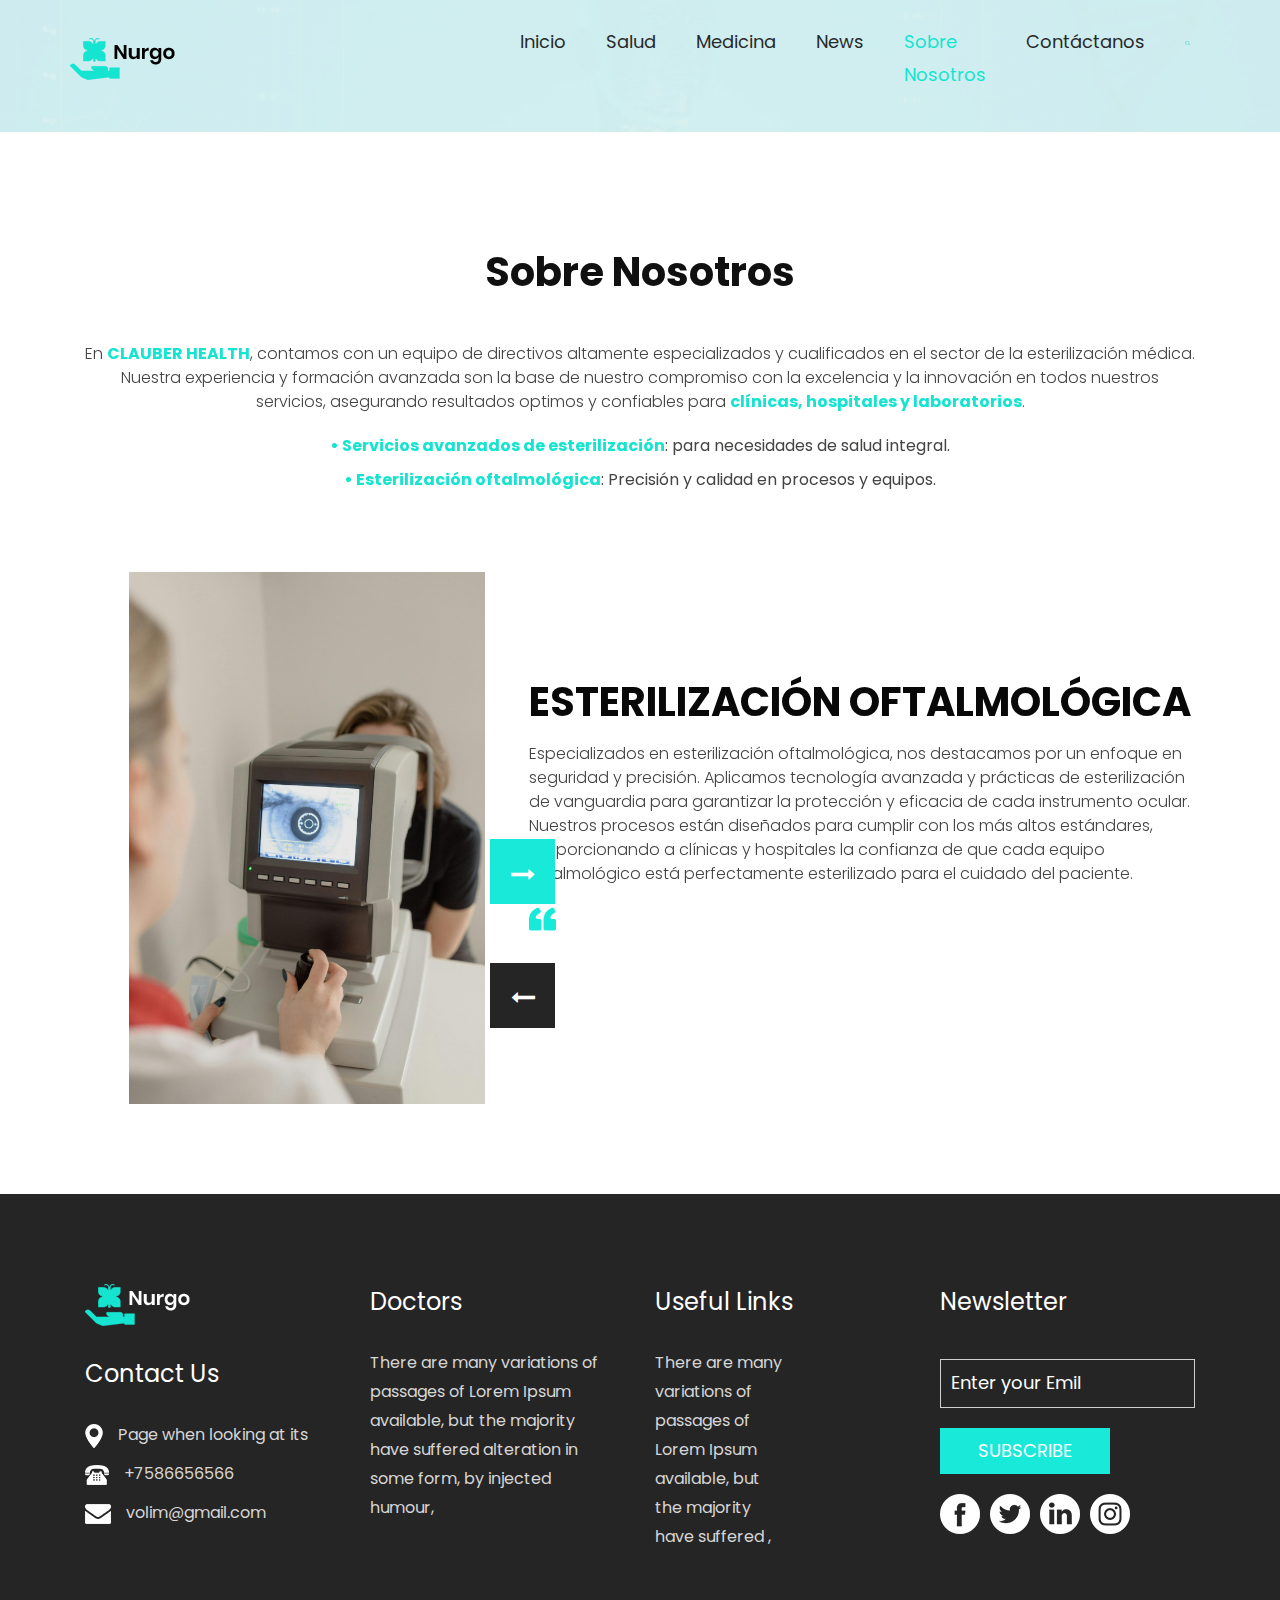
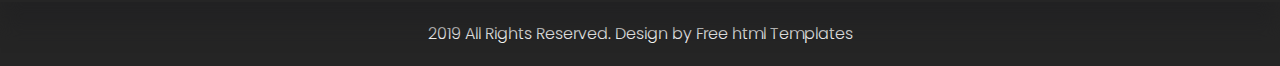
==== client.html @ bce159eb "Primera edicion" ====
<!DOCTYPE html>
<html lang="en">
   <head>
      <!-- basic -->
      <meta charset="utf-8">
      <meta http-equiv="X-UA-Compatible" content="IE=edge">
      <!-- mobile metas -->
      <meta name="viewport" content="width=device-width, initial-scale=1">
      <meta name="viewport" content="initial-scale=1, maximum-scale=1">
      <!-- site metas -->
      <title>Client</title>
      <meta name="keywords" content="">
      <meta name="description" content="">
      <meta name="author" content="">
      <!-- bootstrap css -->
      <link rel="stylesheet" href="css/bootstrap.min.css">
      <!-- style css -->
      <link rel="stylesheet" href="css/style.css">
      <!-- Responsive-->
      <link rel="stylesheet" href="css/responsive.css">
      <!-- fevicon -->
      <link rel="icon" href="images/fevicon.png" type="image/gif" />
      <!-- Scrollbar Custom CSS -->
      <link rel="stylesheet" href="css/jquery.mCustomScrollbar.min.css">
      <!-- Tweaks for older IEs-->
      <link rel="stylesheet" href="https://netdna.bootstrapcdn.com/font-awesome/4.0.3/css/font-awesome.css">
      <!-- owl stylesheets --> 
      <link rel="stylesheet" href="css/owl.carousel.min.css">
      <link rel="stylesheet" href="css/owl.theme.default.min.css">
      <link rel="stylesheet" href="https://cdnjs.cloudflare.com/ajax/libs/fancybox/2.1.5/jquery.fancybox.min.css" media="screen">
   </head>
   <body>
      <!-- header section start -->
      <div class="header_section">
         <nav class="navbar navbar-expand-lg navbar-light bg-light">
            <div class="logo"><a href="index.html"><img src="images/logo.png"></a></div>
            <button class="navbar-toggler" type="button" data-toggle="collapse" data-target="#navbarSupportedContent" aria-controls="navbarSupportedContent" aria-expanded="false" aria-label="Toggle navigation">
            <span class="navbar-toggler-icon"></span>
            </button>
            <div class="collapse navbar-collapse" id="navbarSupportedContent">
               <ul class="navbar-nav mr-auto">
                  <li class="nav-item">
                     <a class="nav-link" href="index.html">Inicio</a>
                  </li>
                  <li class="nav-item">
                     <a class="nav-link" href="health.html">Salud</a>
                  </li>
                  <li class="nav-item">
                     <a class="nav-link" href="medicine.html">Medicina</a>
                  </li>
                  <li class="nav-item">
                     <a class="nav-link" href="news.html">News</a>
                  </li>
                  <li class="nav-item">
                     <a class="nav-link active" href="client.html">Sobre Nosotros</a>
                  </li>
                  <li class="nav-item">
                     <a class="nav-link" href="contact.html">Contáctanos</a>
                  </li>
                  <li class="nav-item">
                     <a class="nav-link" href="#"><img src="images/search-icon.png"></a>
                  </li>
               </ul>
            </div>
         </nav>
      </div>
      <!-- header section end -->
      <!-- client section start -->
      <div class="client_section layout_padding">
         <div id="my_slider" class="carousel slide" data-ride="carousel">
            <div class="carousel-inner">
               <div class="carousel-item active">
                  <div class="container">
                     <h1 class="client_taital">Sobre Nosotros</h1>
                     <p class="client_text">
                        En <strong>CLAUBER HEALTH</strong>, contamos con un equipo de directivos altamente especializados y cualificados en el sector de la esterilización médica. Nuestra experiencia y formación avanzada son la base de nuestro compromiso con la excelencia y la innovación en todos nuestros servicios, asegurando resultados optimos y confiables para <strong class="highlight">clínicas, hospitales y laboratorios</strong>.
                     </p>
                     
                     <ul class="unique-client-list">
                        <li><strong class="highlight">• Servicios avanzados de esterilización</strong>: para necesidades de salud integral.</li>
                        <li><strong class="highlight">• Esterilización oftalmológica</strong>: Precisión y calidad en procesos y equipos.</li>
                    </ul>

                     <div class="client_section_2">
                        <div class="client_left">
                           <div><img src="images/client-img-1.png" class="client_img"></div>
                        </div>
                        <div class="client_right">
                           <h3 class="distracted_text">Esterilización Oftalmológica</h3>
                           <p class="lorem_text">Especializados en esterilización oftalmológica, nos destacamos por un enfoque en seguridad y precisión. Aplicamos tecnología avanzada y prácticas de esterilización de vanguardia para garantizar la protección y eficacia de cada instrumento ocular. Nuestros procesos están diseñados para cumplir con los más altos estándares, proporcionando a clínicas y hospitales la confianza de que cada equipo oftalmológico está perfectamente esterilizado para el cuidado del paciente.</p>
                           <div class="quote_icon"><img src="images/quote-icon.png"></div>
                        </div>
                     </div>
                  </div>
               </div>
               <div class="carousel-item">
                  <div class="container">
                     <h1 class="client_taital">Sobre Nosotros</h1>
                     <p class="client_text">It is a long established fact that a reader will be distracted </p>
                     <div class="client_section_2">
                        <div class="client_left">
                           <div><img src="images/client-img.png" class="client_img"></div> <!---ARREGLARIMAGEN*/-->
                        </div>
                        <div class="client_right">
                           <h3 class="distracted_text">Distracted by</h3>
                           <p class="lorem_text">It is a long established fact that a reader will be distracted by the readable content of a page when looking at its layout. The point of using Lorem Ipsum is that it has a more-or-less normal distribution of letters</p>
                           <div class="quote_icon"><img src="images/quote-icon.png"></div>
                        </div>
                     </div>
                  </div>
               </div>
               <div class="carousel-item">
                  <div class="container">
                     <h1 class="client_taital">What People Say</h1>
                     <p class="client_text">It is a long established fact that a reader will be distracted </p>
                     <div class="client_section_2">
                        <div class="client_left">
                           <div><img src="images/client-img.png" class="client_img"></div> <!---ARREGLARIMAGEN*/-->
                        </div>
                        <div class="client_right">
                           <h3 class="distracted_text">Distracted by</h3>
                           <p class="lorem_text">It is a long established fact that a reader will be distracted by the readable content of a page when looking at its layout. The point of using Lorem Ipsum is that it has a more-or-less normal distribution of letters</p>
                           <div class="quote_icon"><img src="images/quote-icon.png"></div>
                        </div>
                     </div>
                  </div>
               </div>
            </div>
            <a class="carousel-control-prev" href="#my_slider" role="button" data-slide="prev">
            <i class="fa fa-long-arrow-left" style="font-size:24px; padding-top: 4px;"></i>
            </a>
            <a class="carousel-control-next" href="#my_slider" role="button" data-slide="next">
            <i class="fa fa-long-arrow-right" style="font-size:24px; padding-top: 4px;"></i>
            </a>
         </div>
      </div>
      <!-- client section end -->
      <!-- footer section start -->
      <div class="footer_section layout_padding">
         <div class="container">
            <div class="row">
               <div class="col-lg-3 col-sm-6">
                  <div class="footer_logo"><a href="index.html"><img src="images/footer-logo.png"></a></div>
                  <h1 class="adderss_text">Contact Us</h1>
                  <div class="map_icon"><img src="images/map-icon.png"><span class="paddlin_left_0">Page when looking at its</span></div>
                  <div class="map_icon"><img src="images/call-icon.png"><span class="paddlin_left_0">+7586656566</span></div>
                  <div class="map_icon"><img src="images/mail-icon.png"><span class="paddlin_left_0">volim@gmail.com</span></div>
               </div>
               <div class="col-lg-3 col-sm-6">
                  <h1 class="adderss_text">Doctors</h1>
                  <div class="hiphop_text_1">There are many variations of passages of Lorem Ipsum available, but the majority have suffered alteration in some form, by injected humour,</div>
               </div>
               <div class="col-lg-3 col-sm-6">
                  <h1 class="adderss_text">Useful Links</h1>
                  <div class="Useful_text">There are many variations of passages of Lorem Ipsum available, but the majority have suffered ,</div>
               </div>
               <div class="col-lg-3 col-sm-6">
                  <h1 class="adderss_text">Newsletter</h1>
                  <input type="text" class="Enter_text" placeholder="Enter your Emil" name="Enter your Emil">
                  <div class="subscribe_bt"><a href="#">Subscribe</a></div>
                  <div class="social_icon">
                     <ul>
                        <li><a href="#"><img src="images/fb-icon.png"></a></li>
                        <li><a href="#"><img src="images/twitter-icon.png"></a></li>
                        <li><a href="#"><img src="images/linkedin-icon.png"></a></li>
                        <li><a href="#"><img src="images/instagram-icon.png"></a></li>
                     </ul>
                  </div>
               </div>
            </div>
         </div>
      </div>
      <!-- footer section end -->
      <!-- copyright section start -->
      <div class="copyright_section">
         <div class="container">
            <p class="copyright_text">2019 All Rights Reserved. Design by <a href="https://html.design">Free html  Templates</a></p>
         </div>
      </div>
      <!-- copyright section end -->
      <!-- Javascript files-->
      <script src="js/jquery.min.js"></script>
      <script src="js/popper.min.js"></script>
      <script src="js/bootstrap.bundle.min.js"></script>
      <script src="js/jquery-3.0.0.min.js"></script>
      <script src="js/plugin.js"></script>
      <!-- sidebar -->
      <script src="js/jquery.mCustomScrollbar.concat.min.js"></script>
      <script src="js/custom.js"></script>
      <!-- javascript --> 
      <script src="js/owl.carousel.js"></script>
      <script src="https:cdnjs.cloudflare.com/ajax/libs/fancybox/2.1.5/jquery.fancybox.min.js"></script>
   </body>
</html>
---- css/style.css ----
/*--------------------------------------------------------------------- File Name: style.css ---------------------------------------------------------------------*/


/*--------------------------------------------------------------------- import Fonts ---------------------------------------------------------------------*/

@import url('https://fonts.googleapis.com/css?family=Rajdhani:300,400,500,600,700');
@import url('https://fonts.googleapis.com/css?family=Poppins:100,100i,200,200i,300,300i,400,400i,500,500i,600,600i,700,700i,800,800i,900,900i');

/*****---------------------------------------- 1) font-family: 'Rajdhani', sans-serif;
 2) font-family: 'Poppins', sans-serif;
 ----------------------------------------*****/


/*--------------------------------------------------------------------- import Files ---------------------------------------------------------------------*/

@import url(animate.min.css);
@import url(normalize.css);
@import url(icomoon.css);
@import url(css/font-awesome.min.css);
@import url(meanmenu.css);
@import url(owl.carousel.min.css);
@import url(swiper.min.css);
@import url(slick.css);
@import url(jquery.fancybox.min.css);
@import url(jquery-ui.css);
@import url(nice-select.css);

/*--------------------------------------------------------------------- skeleton ---------------------------------------------------------------------*/

* {
    box-sizing: border-box !important;
    transition: ease all 0.5s;
}

html {
    scroll-behavior: smooth;
}

body {
    color: #666666;
    font-size: 14px;
    font-family: Poppins;
    line-height: 1.80857;
    font-weight: normal;
    overflow-x: hidden;
}

a {
    color: #1f1f1f;
    text-decoration: none !important;
    outline: none !important;
    -webkit-transition: all .3s ease-in-out;
    -moz-transition: all .3s ease-in-out;
    -ms-transition: all .3s ease-in-out;
    -o-transition: all .3s ease-in-out;
    transition: all .3s ease-in-out;
}

h1,
h2,
h3,
h4,
h5,
h6 {
    letter-spacing: 0;
    font-weight: normal;
    position: relative;
    padding: 0 0 10px 0;
    font-weight: normal;
    line-height: normal;
    color: #111111;
    margin: 0
}

h1 {
    font-size: 24px
}

h2 {
    font-size: 22px
}

h3 {
    font-size: 18px
}

h4 {
    font-size: 16px
}

h5 {
    font-size: 14px
}

h6 {
    font-size: 13px
}

*,
*::after,
*::before {
    -webkit-box-sizing: border-box;
    -moz-box-sizing: border-box;
    box-sizing: border-box;
}

h1 a,
h2 a,
h3 a,
h4 a,
h5 a,
h6 a {
    color: #212121;
    text-decoration: none!important;
    opacity: 1
}

button:focus {
    outline: none;
}

ul,
li,
ol {
    margin: 0px;
    padding: 0px;
    list-style: none;
}

p {
    margin: 20px;
    font-weight: 300;
    font-size: 15px;
    line-height: 24px;
}

a {
    color: #222222;
    text-decoration: none;
    outline: none !important;
}

a,
.btn {
    text-decoration: none !important;
    outline: none !important;
    -webkit-transition: all .3s ease-in-out;
    -moz-transition: all .3s ease-in-out;
    -ms-transition: all .3s ease-in-out;
    -o-transition: all .3s ease-in-out;
    transition: all .3s ease-in-out;
}

img {
    max-width: 100%;
    height: auto;
}

 :focus {
    outline: 0;
}

.paddind_bottom_0 {
    padding-bottom: 0 !important;
}

.btn-custom {
    margin-top: 20px;
    background-color: transparent !important;
    border: 2px solid #ddd;
    padding: 12px 40px;
    font-size: 16px;
}

.lead {
    font-size: 18px;
    line-height: 30px;
    color: #767676;
    margin: 0;
    padding: 0;
}

.form-control:focus {
    border-color: #ffffff !important;
    box-shadow: 0 0 0 .2rem rgba(255, 255, 255, .25);
}

.navbar-form input {
    border: none !important;
}

.badge {
    font-weight: 500;
}

blockquote {
    margin: 20px 0 20px;
    padding: 30px;
}

button {
    border: 0;
    margin: 0;
    padding: 0;
    cursor: pointer;
}

.full {
    float: left;
    width: 100%;
}

.layout_padding {
    padding-top: 90px;
    padding-bottom: 0px;
}

.header_section {
    width: 100%;
    float: left;
    background-image: url(../images/banner-bg.png);
    height: auto;
    background-size: 100%;
    padding: 10px 0px 25px 0px;
    background-repeat: no-repeat;
}

.logo {
    width: 42%;
    float: left;
}

.bg-light {
    background-color: transparent !important;
}

.navbar-expand-lg .navbar-nav .nav-link {
    padding-right: 20px;
    padding-left: 20px;
    color: #272a2a;
    font-size: 18px;
}
.navbar-light .navbar-nav .nav-link:focus, .navbar-light .navbar-nav .nav-link:hover {
    color: #15e4d0;
}

.navbar {
    padding: .5rem 70px;
}
.navbar-light .navbar-nav .active>.nav-link, .navbar-light .navbar-nav .nav-link.active, .navbar-light .navbar-nav .nav-link.show, .navbar-light .navbar-nav .show>.nav-link {
    color: #15e4d0;
}

.banner_section {
    width: 100%;
    float: left;
    padding-bottom: 105px;
}
.banner_text {
    text-align: justify;
}

.images_1 {
    width: 80%;
    float: right;
    padding-top: 50px;
}

.banner_taital {
    width: 100%;
    float: left;
    font-size: 60px;
    color: #15e4d0;
    font-weight: bold;
    line-height: 60px;
    padding-top: 120px;
}

.banner_text {
    width: 100%;
    float: left;
    font-size: 16px;
    margin: 0px;
    color: #252525;
}

.btn_main {
    width: 100%;
    float: left;
    margin-top: 30px;
    border-radius: 15px; 
}

.btn_main .more_bt a, .btn_main .contact_bt a {
    border-radius: 15px; /* Ajusta este valor para cambiar la redondez */
    /* Otros estilos que desees aplicar a los botones */
}
.btn_main .more_bt a:hover, .btn_main .contact_bt a:hover {
    border-radius: 15px;
}
.more_bt {
    width: 170px;
    float: left;
}

.more_bt a {
    width: 100%;
    float: left;
    font-size: 18px;
    color: #f6f8f8;
    background-color: #4bc5b8;
    text-align: center;
    padding: 10px 0px;
}

.contact_bt {
    width: 170px;
    float: left;
    margin-left: 15px;
}

.contact_bt a {
    width: 100%;
    float: left;
    font-size: 18px;
    color: #f6f8f8;
    background-color: #252525;
    text-align: center;
    padding: 10px 0px;
}

.contact_bt a:hover {
    color: #f6f8f8;
    background-color: #4bc5b8;
}

#main_slider .carousel-control-prev:hover,
#main_slider .carousel-control-next:hover,
#main_slider .carousel-control-prev:focus,
#main_slider .carousel-control-next:focus {
    border: 4px solid #4bc5b8;
    color: #4bc5b8;
}

#main_slider a.carousel-control-next {
    position: absolute;
    left: 200px;
    top: 85%;
}

#main_slider a.carousel-control-prev {
    position: absolute;
    left: 120px;
    top: 85%;
    border: 4px solid #4bc5b8;
    color: #4bc5b8;
}

#main_slider .carousel-control-prev,
#main_slider .carousel-control-next {
    width: 65px;
    height: 65px;
    border: 4px solid #000;
    opacity: 1;
    font-size: 30px;
    color: #000;
    border-radius: 100%;
}

.health_section {
    width: 98%;
    float: left;
    padding-bottom: 60px;
}

.health_taital {
    width: 100%;
    float: left;
    font-size: 40px;
    color: #252525;
    font-weight: bold;
}

.health_text {
    width: 100%;
    float: left;
    font-size: 16px;
    color: #252525;
    margin: 0px;
}

.health_section_2 {
    width: 100%;
    float: left;
}

.image_main {
    width: 100%;
    position: relative;
}

.image_main:after {
    content: '';
    position: absolute;
    background-color: #cfedf0;
    height: 450px;
    width: 300px;
    left: 0px;
    right: initial;
    z-index: -1;
    margin: 0 auto;
    top: -40px;
}

.main {
    width: 100%;
    margin: 40px 0px 0px 40px;
    box-shadow: 0px 0px 14px 2px #f3f3f3;
    position: relative;
}

.main::after {
    content: '';
    position: absolute;
    background-color: rgba(27, 236, 222, 0.5);
    margin: 0 auto;
    left: 0px;
    right: 0px;
    top: 0px;
    width: 100%;
    height: 100%;
    display: none;
}

.main:hover::after {
    background-color: rgba(27, 236, 222, 0.5);
    display: block;
}

.image {
    opacity: 1;
    display: block;
    width: 100%;
    height: auto;
    transition: .5s ease;
    backface-visibility: hidden;
}

.middle {
    transition: .5s ease;
    opacity: 0;
    position: absolute;
    top: 50%;
    left: 57%;
    transform: translate(-50%, -50%);
    -ms-transform: translate(-50%, -50%);
    text-align: center;
}

.image_main:hover .image {
    background-color: rgba(27, 236, 222, 0.5);
}

.image_main:hover .middle {
    opacity: 1;
}

.text {
    background-color: #252525;
    color: white;
    font-size: 16px;
    padding: 32px 32px;
    border-radius: 100px;
}

.image_main_1 {
    width: 100%;
    position: relative;
}

.image_main_1:hover .image {
    background-color: rgba(27, 236, 222, 0.5);
}

.image_main_1:hover .middle {
    opacity: 1;
}

.getquote_bt_1 {
    width: 180px;
    float: left;
    margin-top: 100px;
}

.getquote_bt_1 a {
    width: 100%;
    float: left;
    font-size: 18px;
    color: #ffffff;
    background-color: #1becde;
    padding: 7px 0px;
    text-align: center;
}

.getquote_bt_1 a:hover {
    background-color: #252525;
}

.knowledge_section {
    width: 100%;
    float: left;
    background-image: url(../images/knowledge-bg.png);
    background-size: 100%;
    height: auto;
    background-repeat: no-repeat;
    padding-top: 180px;
    padding-bottom: 240px;
}

.knowledge_main {
    width: 100%;
    float: left;
}

.left_main {
    width: 70%;
    float: left;
}

.right_main {
    width: 30%;
    float: left;
}

.knowledge_taital {
    width: 100%;
    float: left;
    font-size: 40px;
    color: #ffffff;
    font-weight: bold;
}

.knowledge_text {
    width: 100%;
    float: left;
    font-size: 16px;
    color: #ffffff;
    margin: 0px;
}

.play_icon {
    width: 130px;
    float: left;
    position: relative;
    z-index: 5;
}

.play_icon::before {
    content: '';
    position: absolute;
    top: 50%;
    left: 50%;
    width: 100%;
    height: 100%;
    transform: translate(-50%, -50%);
    background-color: #ffffff;
    border-radius: 100%;
    z-index: -1;
    animation: fadeEffect 1.3s infinite ease;
    box-shadow: 0px 0px 10px 0px;
}

@keyframes fadeEffect {
    0% {
        transform: translate(-50%, -50%) scale(1);
        opacity: 1
    }
    100% {
        transform: translate(-50%, -50%) scale(1.2);
        opacity: 0;
    }
}

.news_section {
    width: 100%;
    float: left;
    padding-bottom: 90px;
}

.news_section_2 {
    width: 100%;
    float: left;
}

.box_main {
    width: 100%;
    float: left;
    background-color: #252525;
    height: auto;
    border-radius: 15px;
    padding: 40px;
}

.box_main:hover {
    background-color: #1becde;
}

.box_main.active {
    background-color: #1becde;
}

.icon_1 {
    width: 100%;
    float: left;
    text-align: center;
    padding-bottom: 20px;
    line-height: 95px;
}

.daily_text {
    width: 40%;
    margin: 0 auto;
    text-align: center;
    font-weight: bold;
    font-size: 24px;
    display: block;
    color: #fff;
    line-height: 30px;
}

.daily_text_1 {
    width: 40%;
    margin: 0 auto;
    text-align: center;
    font-weight: bold;
    font-size: 24px;
    display: block;
    color: #fff;
    line-height: 30px;
    padding-bottom: 40px;
}

.getquote_bt {
    width: 180px;
    margin: 0 auto;
    text-align: center;
}

.getquote_bt a {
    width: 100%;
    float: left;
    font-size: 18px;
    color: #ffffff;
    background-color: #1becde;
    padding: 7px 0px;
    text-align: center;
    margin-top: 50px;
}

.getquote_bt a:hover {
    background-color: #252525;
}

.contact_section {
    width: 100%;
    float: left;
    background-image: url(../images/contact-bg.png);
    background-size: 100%;
    background-repeat: no-repeat;
    padding-bottom: 150px;
}

.contact_taital {
    width: 100%;
    float: left;
    font-size: 50px;
    color: #030202;
    font-weight: bold;
}

.icon_main {
    width: 100%;
    display: flex;
    padding-top: 50px;
}

.icon_7 {
    width: 20%;
    float: left;
}

.diabetes_text {
    width: 70%;
    float: left;
    font-size: 30px;
    color: #040101;
    font-weight: 500;
}

.contact_box {
    width: 100%;
    float: left;
    background-color: #f1fafb;
    height: auto;
    padding: 30px;
}

.book_text {
    width: 100%;
    float: left;
    font-size: 30px;
    color: #252525;
    text-align: center;
    font-weight: 500;
}

.Email_text {
    width: 100%;
    float: left;
    font-size: 18px;
    color: #bebebe;
    background-color: #ffffff;
    padding: 5px 15px;
    border: 0px;
    margin-top: 30px;
}

.massage-bt {
    width: 100%;
    float: left;
    color: #bebebe;
    height: 110px;
    font-size: 18px;
    padding: 36px 20px 10px 20px;
    background-color: #ffffff;
    border: 0px;
    margin-top: 30px;
}

.send_bt {
    width: 140px;
    margin: 0 auto;
    text-align: center;
}

.send_bt a {
    width: 100%;
    float: left;
    font-size: 18px;
    color: #ffffff;
    background-color: #1becde;
    padding: 7px 0px;
    text-align: center;
    margin-top: 50px;
    text-transform: uppercase;
}

.send_bt a:hover {
    background-color: #252525;
}

.client_section {
    width: 100%;
    float: left;
    padding-bottom: 90px;
}

.client_taital {
    width: 100%;
    float: left;
    font-size: 40px;
    text-align: center;
    color: #111010;
    font-weight: bold;
    margin-bottom: 30px;
}

.client_text {
    width: 100%;
    float: left;
    font-size: 16px;
    color: #444443;
    text-align: center;
    margin: 0px;
    margin-bottom: 20px;
}
.client_text strong {
    color: #15e4d0; /* Este es el color celeste que se utiliza en otras partes del CSS */
    font-weight: bold; /* Esto asegura que el texto esté en negrita */
}
.client_text .highlight {
    color: #15e4d0; /* Color celeste */
}
.client_list {
    list-style-type: disc;
    padding-left: 20px;
}
/*---------nuevo-----------------------------*/
.unique-client-list {
    list-style-type: none; /* Estilo de bullet */
    padding: 0px; /* Espaciado interno a la izquierda para alinear con el contenido */
    text-align: center; /* Centra el texto */
    color: #444443; /* Color de texto igual al del párrafo client_text */
    font-size: 16px; /* Tamaño de texto igual al del párrafo client_text */
    line-height: 24px; /* Altura de línea igual al del párrafo client_text */
    margin-top: 20px; /* Espacio arriba de la lista */
    margin-bottom: 20px; /* Espacio debajo de la lista */
}

.unique-client-list li {
    margin-bottom: 10px; /* Espacio entre bullets */
}

/* Clase para aplicar el color celeste a los textos en negrita */
.highlight {
    color: #15e4d0; /* Color celeste usado en otros lugares del CSS */
    font-weight: bold; /* Asegura que el texto esté en negrita */
}

.client_list .highlight {
    color: #15e4d0; /* Color celeste */
    font-weight: bold;
}
.client_section_2 {
    width: 100%;
    float: left;
    padding-top: 60px;
}

.client_left {
    width: 40%;
    float: left;
}

.client_right {
    width: 60%;
    float: left;
    padding-top: 100px;
}

.client_img {
    width: 80%;
    margin: 0 auto;
    text-align: center;
    display: block;
}

.distracted_text {
    width: 100%;
    float: left;
    font-size: 40px;
    color: #080808;
    font-weight: bold;
    text-transform: uppercase;
}

.lorem_text {
    width: 100%;
    float: left;
    font-size: 16px;
    color: #444443;
    margin: 0px;
}

.quote_icon {
    width: 100%;
    float: left;
    padding-top: 20px;
}

#my_slider .carousel-control-prev:hover,
#my_slider .carousel-control-next:hover,
#my_slider .carousel-control-prev:focus,
#my_slider .carousel-control-next:focus {
    background-color: #19e9d9;
    color: #ffffff;
}

#my_slider a.carousel-control-next {
    position: absolute;
    left: 490px;
    top: 70%;
    background-color: #19e9d9;
    color: #ffffff;
}

#my_slider a.carousel-control-prev {
    position: absolute;
    left: 490px;
    top: 84%;
    background-color: #252525;
}

#my_slider .carousel-control-prev,
#my_slider .carousel-control-next {
    width: 65px;
    height: 65px;
    background-color: #252525;
    opacity: 1;
    font-size: 30px;
    color: #ffffff;
}

.footer_section {
    width: 100%;
    float: left;
    background-color: #252525;
    height: auto;
    padding-bottom: 50px;
    box-shadow: 0px 24px 19px -1px #222223;
    position: relative;
}

.footer_logo {
    width: 80%;
    float: left;
    padding: 0px 0px 30px 0px;
}

.adderss_text {
    width: 100%;
    float: left;
    font-size: 24px;
    color: #ffffff;
    padding-bottom: 30px;
}

.map_icon {
    width: 100%;
    float: left;
    font-size: 16px;
    color: #d6d6d6;
    padding-bottom: 10px;
}

.paddlin_left_0 {
    padding-left: 15px;
}

.hiphop_text_1 {
    width: 90%;
    color: #d6d6d6;
    font-size: 16px;
    margin-left: 0px;
}

.Useful_text {
    width: 50%;
    color: #d6d6d6;
    font-size: 16px;
    margin-left: 0px;
}

.Enter_text {
    width: 100%;
    float: left;
    font-size: 18px;
    color: #ffffff;
    background-color: transparent;
    padding: 7px 10px;
    margin-top: 10px;
    border: 1px solid #cfcfd0;
}

input.Enter_text::placeholder {
    color: #fff;
}

.subscribe_bt {
    width: 170px;
    float: left;
    margin-top: 20px;
}

.subscribe_bt a {
    width: 100%;
    float: left;
    font-size: 18px;
    color: #ffffff;
    background-color: #19e9d9;
    text-align: center;
    padding: 7px 0px;
    text-transform: uppercase;
}

.social_icon {
    width: 100%;
    float: left;
}

.social_icon ul {
    margin: 0px;
    padding: 0px;
}

.social_icon li {
    float: left;
    padding-right: 10px;
    padding-top: 20px;
}

.copyright_section {
    width: 100%;
    float: left;
    background-color: #252525;
    height: auto;
}

.copyright_text {
    width: 100%;
    float: left;
    font-size: 16px;
    margin-left: 0px;
    color: #fff;
    text-align: center;
}

.copyright_text a {
    color: #ffffff;
}

.copyright_text a:hover {
    color: #19e9d9;
}

.margin_90 {
    margin: 90px 0px;
}
---- css/responsive.css ----
/*--------------------------------------------------------------------- File Name: responsive.css ---------------------------------------------------------------------*/


/*------------------------------------------------------------------- 991px x 768px ---------------------------------------------------------------------*/

@media only screen and (min-width: 768px) and (max-width: 991px) {
    .header-search {
        padding: 15px 0px;
    }
}


/*------------------------------------------------------------------- 767px x 599px ---------------------------------------------------------------------*/

@media only screen and (min-width: 599px) and (max-width: 767px) {
    .logo {
        text-align: center;
    }
    .cart-content-right {
        padding-bottom: 5px;
    }
    .mg {
        margin: 0px 0px;
    }
    .menu-area-main {
        height: 256px;
        overflow-y: auto;
    }
    .megamenu>.row [class*="col-"] {
        padding: 0px;
    }
    .menu-area-main .megamenu .men-cat {
        padding: 0px 15px;
    }
    .menu-area-main .megamenu .women-cat {
        padding: 0px 15px;
    }
    .menu-area-main .megamenu .el-cat {
        padding: 0px 15px;
    }
    .mean-container .mean-nav ul li a.mean-expand {
        height: 19px;
    }
    .category-box.women-box {
        display: none;
    }
    .cart-box {
        display: inline-block;
        margin: 0px 30px;
    }
    .wish-box {
        float: none;
        margin: 0px 30px;
        display: inline-block;
    }
    .menu-add {
        display: none;
    }
    .category-box {
        display: none;
    }
    .mean-container .mean-nav ul li ol {
        padding: 0px;
    }
    .mean-container .mean-nav ul li a {
        padding: 10px 20px;
        width: 94.8%;
    }
    .mean-container .mean-nav ul li li a {
        width: 92%;
        padding: 1em 4%;
    }
    .mean-container .mean-nav ul li li li a {
        width: 100%;
    }
    .header-search {
        padding: 15px 0px;
    }
    #collapseFilter.d-md-block {
        padding: 30px 0px;
    }
}


/*------------------------------------------------------------------- 599px x 280px ---------------------------------------------------------------------*/

@media only screen and (min-width: 280px) and (max-width: 599px) {
    .cart-content-right {
        padding-bottom: 5px;
    }
    .megamenu>.row [class*="col-"] {
        padding: 0px;
    }
    .menu-area-main .megamenu .men-cat {
        padding: 0px 15px;
    }
    .menu-area-main .megamenu .women-cat {
        padding: 0px 15px;
    }
    .menu-area-main .megamenu .el-cat {
        padding: 0px 15px;
    }
    .mean-container .mean-nav ul li a {
        padding: 1em 4%;
        width: 92%;
    }
    .mean-container .mean-nav ul li li a {
        width: 90%;
        padding: 1em 5%;
    }
    .mean-container .sub-full.megamenu-categories ol li a {
        padding: 5px 0px;
        text-transform: capitalize;
        width: 100%;
    }
    .megamenu .sub-full.megamenu-categories .women-box .banner-up-text a {
        width: auto;
        border: none;
        float: none;
    }
    .menu-area-main {
        height: 45px;
        overflow-y: auto;
    }
    .mean-container .mean-nav ul li a.mean-expand {
        top: 0;
    }
}

@media (min-width: 992px) and (max-width: 1199px) {
    .navbar {
        padding: .5rem 30px;
    }
    .header_section {
        background-size: cover;
    }
    .banner_taital {
        padding-top: 60px;
    }
    .image_main::after {
        height: 390px;
    }
    .knowledge_section {
        padding-top: 100px;
        padding-bottom: 175px;
    }
    .Useful_text {
        width: 65%;
    }
    .paddlin_left_0 {
        padding-left: 10px;
    }
    .map_icon {
        font-size: 15px;
    }
    #my_slider a.carousel-control-next {
        left: 335px;
        top: 72%;
    }
    #my_slider a.carousel-control-prev {
        left: 335px;
        top: 84%;
    }
    .client_right {
        padding-top: 10px;
    }
    .contact_section {
        background-size: cover;
    }
    .daily_text_1 {
        width: 70%;
    }
    .daily_text {
        width: 40%;
    }
    .logo {
    width: 24%;
    float: left;
}
}

@media (min-width: 768px) and (max-width: 991px) {
    .header_section {
        background-size: cover;
    }
    .logo {
        width: 50%;
    }
    .navbar-expand-lg .navbar-nav .nav-link {
        display: block;
        color: #272a2a;
        text-align: center;
    }
    .navbar-light .navbar-nav .nav-link:focus,
    .navbar-light .navbar-nav .nav-link:hover {
        color: #15e4d0;
    }
    .nav-link {
        display: none;
    }
    .navbar {
        padding: .5rem 15px;
    }
    .banner_taital {
        font-size: 50px;
        padding-top: 50px;
    }
    .contact_bt {
        width: 135px;
    }
    .more_bt {
        width: 135px;
    }
    .more_bt a {
        padding: 7px 0px;
    }
    .contact_bt a {
        padding: 7px 0px;
    }
    .image_1 {
        padding-top: 30px;
    }
    .health_taital {
        font-size: 34px;
    }
    .health_text {
        font-size: 14px;
    }
    .text {
        padding: 12px 12px;
    }
    .image_main::after {
        display: none;
    }
    .main {
        margin: 40px 0px 0px 5px;
    }
    .middle {
        left: 50%;
    }
    .getquote_bt_1 {
        margin-top: 30px;
    }
    .knowledge_section {
        background-size: cover;
        padding: 100px 0px;
    }
    .left_main {
        width: 100%;
    }
    .knowledge_taital {
        font-size: 36px;
    }
    .play_icon {
        display: none;
    }
    .box_main {
        margin-bottom: 30px;
    }
    .getquote_bt a {
        margin-top: 0px;
    }
    .contact_section {
        background-size: cover;
        padding-bottom: 90px;
    }
    .contact_taital {
        font-size: 40px;
    }
    .diabetes_text {
        width: 100%;
        font-size: 20px;
    }
    .icon_7 {
        width: 30%;
    }
    .book_text {
        font-size: 24px;
    }
    .contact_box {
        margin-top: 30px;
    }
    .client_taital {
        font-size: 30px;
    }
    .client_left {
        width: 100%;
    }
    .client_right {
        width: 100%;
    }
    .distracted_text {
        font-size: 36px;
    }
    #my_slider a.carousel-control-next {
        display: none;
    }
    #my_slider a.carousel-control-prev {
        display: none;
    }
    .Useful_text {
        width: 60%;
    }
    .daily_text_1 {
        width: 50%;
    }
    .daily_text {
        width: 40%;
    }
}

@media (min-width: 576px) and (max-width: 767px) {
    #main_slider a.carousel-control-prev {
        position: absolute;
        left: 175px;
        top: 90%;
        display: none;
    }
    #main_slider a.carousel-control-next {
        position: absolute;
        left: 236px;
        top: 90%;
        display: none;
    }
    .header_section {
        background-size: cover;
    }
    .logo {
        width: 50%;
    }
    .costum_menu {
        display: none;
    }
    .navbar-expand-lg .navbar-nav .nav-link {
        display: block;
        color: #272a2a;
        text-align: center;
    }
    .navbar-light .navbar-nav .nav-link:focus,
    .navbar-light .navbar-nav .nav-link:hover {
        color: #15e4d0;
    }
    .nav-link {
        display: none;
    }
    .navbar {
        padding: .5rem 15px;
    }
    .banner_taital {
        font-size: 50px;
        padding-top: 50px;
    }
    .contact_bt {
        width: 135px;
    }
    .more_bt {
        width: 135px;
    }
    .more_bt a {
        padding: 7px 0px;
    }
    .contact_bt a {
        padding: 7px 0px;
    }
    .image_1 {
        padding-top: 30px;
    }
    .health_taital {
        font-size: 34px;
    }
    .health_text {
        font-size: 14px;
    }
    .text {
        padding: 12px 12px;
    }
    .image_main::after {
        display: none;
    }
    .main {
        margin: 40px 0px 0px 5px;
    }
    .middle {
        left: 50%;
    }
    .getquote_bt_1 {
        margin-top: 30px;
    }
    .knowledge_section {
        background-size: cover;
        padding: 90px 0px;
    }
    .left_main {
        width: 100%;
    }
    .knowledge_taital {
        font-size: 36px;
    }
    .play_icon {
        display: none;
    }
    .box_main {
        margin-bottom: 30px;
    }
    .getquote_bt a {
        margin-top: 0px;
    }
    .contact_section {
        background-size: cover;
        padding-bottom: 90px;
    }
    .contact_taital {
        font-size: 40px;
    }
    .diabetes_text {
        width: 100%;
        font-size: 20px;
    }
    .icon_7 {
        width: 30%;
    }
    .book_text {
        font-size: 24px;
    }
    .contact_box {
        margin-top: 30px;
    }
    .client_taital {
        font-size: 30px;
    }
    .client_left {
        width: 100%;
    }
    .client_right {
        width: 100%;
    }
    .distracted_text {
        font-size: 36px;
    }
    #my_slider a.carousel-control-next {
        display: none;
    }
    #my_slider a.carousel-control-prev {
        display: none;
    }
    .Useful_text {
        width: 60%;
    }
    .daily_text_1 {
        width: 100%;
    }
    .daily_text {
        width: 70%;
    }
}

@media (max-width: 575px) {
    #main_slider a.carousel-control-prev {
        position: absolute;
        left: 175px;
        top: 90%;
        display: none;
    }
    #main_slider a.carousel-control-next {
        position: absolute;
        left: 236px;
        top: 90%;
        display: none;
    }
    .header_section {
        background-size: cover;
    }
    .logo {
        width: 50%;
    }
    .costum_menu {
        display: none;
    }
    .navbar-expand-lg .navbar-nav .nav-link {
        display: block;
        color: #272a2a;
        text-align: center;
    }
    .navbar-light .navbar-nav .nav-link:focus,
    .navbar-light .navbar-nav .nav-link:hover {
        color: #15e4d0;
    }
    .nav-link {
        display: none;
    }
    .navbar {
        padding: .5rem 15px;
    }
    .banner_taital {
        font-size: 50px;
        padding-top: 50px;
    }
    .contact_bt {
        width: 135px;
    }
    .more_bt {
        width: 135px;
    }
    .more_bt a {
        padding: 7px 0px;
    }
    .contact_bt a {
        padding: 7px 0px;
    }
    .image_1 {
        padding-top: 30px;
    }
    .health_taital {
        font-size: 19px;
    }
    .health_text {
        font-size: 14px;
    }
    .text {
        padding: 12px 12px;
    }
    .image_main::after {
        display: none;
    }
    .main {
        margin: 40px 0px 0px 5px;
    }
    .middle {
        left: 50%;
    }
    .getquote_bt_1 {
        margin-top: 30px;
    }
    .knowledge_section {
        background-size: cover;
        padding: 90px 0px;
    }
    .left_main {
        width: 100%;
    }
    .knowledge_taital {
        font-size: 27px;
    }
    .play_icon {
        display: none;
    }
    .box_main {
        margin-bottom: 30px;
    }
    .getquote_bt a {
        margin-top: 0px;
    }
    .daily_text_1 {
        width: 60%;
    }
    .contact_section {
        background-size: cover;
        padding-bottom: 90px;
    }
    .contact_taital {
        font-size: 40px;
    }
    .diabetes_text {
        width: 100%;
        font-size: 20px;
    }
    .icon_7 {
        width: 30%;
    }
    .book_text {
        font-size: 24px;
    }
    .contact_box {
        margin-top: 30px;
    }
    .client_taital {
        font-size: 30px;
    }
    .client_left {
        width: 100%;
    }
    .client_right {
        width: 100%;
    }
    .distracted_text {
        font-size: 36px;
    }
    #my_slider a.carousel-control-next {
        display: none;
    }
    #my_slider a.carousel-control-prev {
        display: none;
    }
}
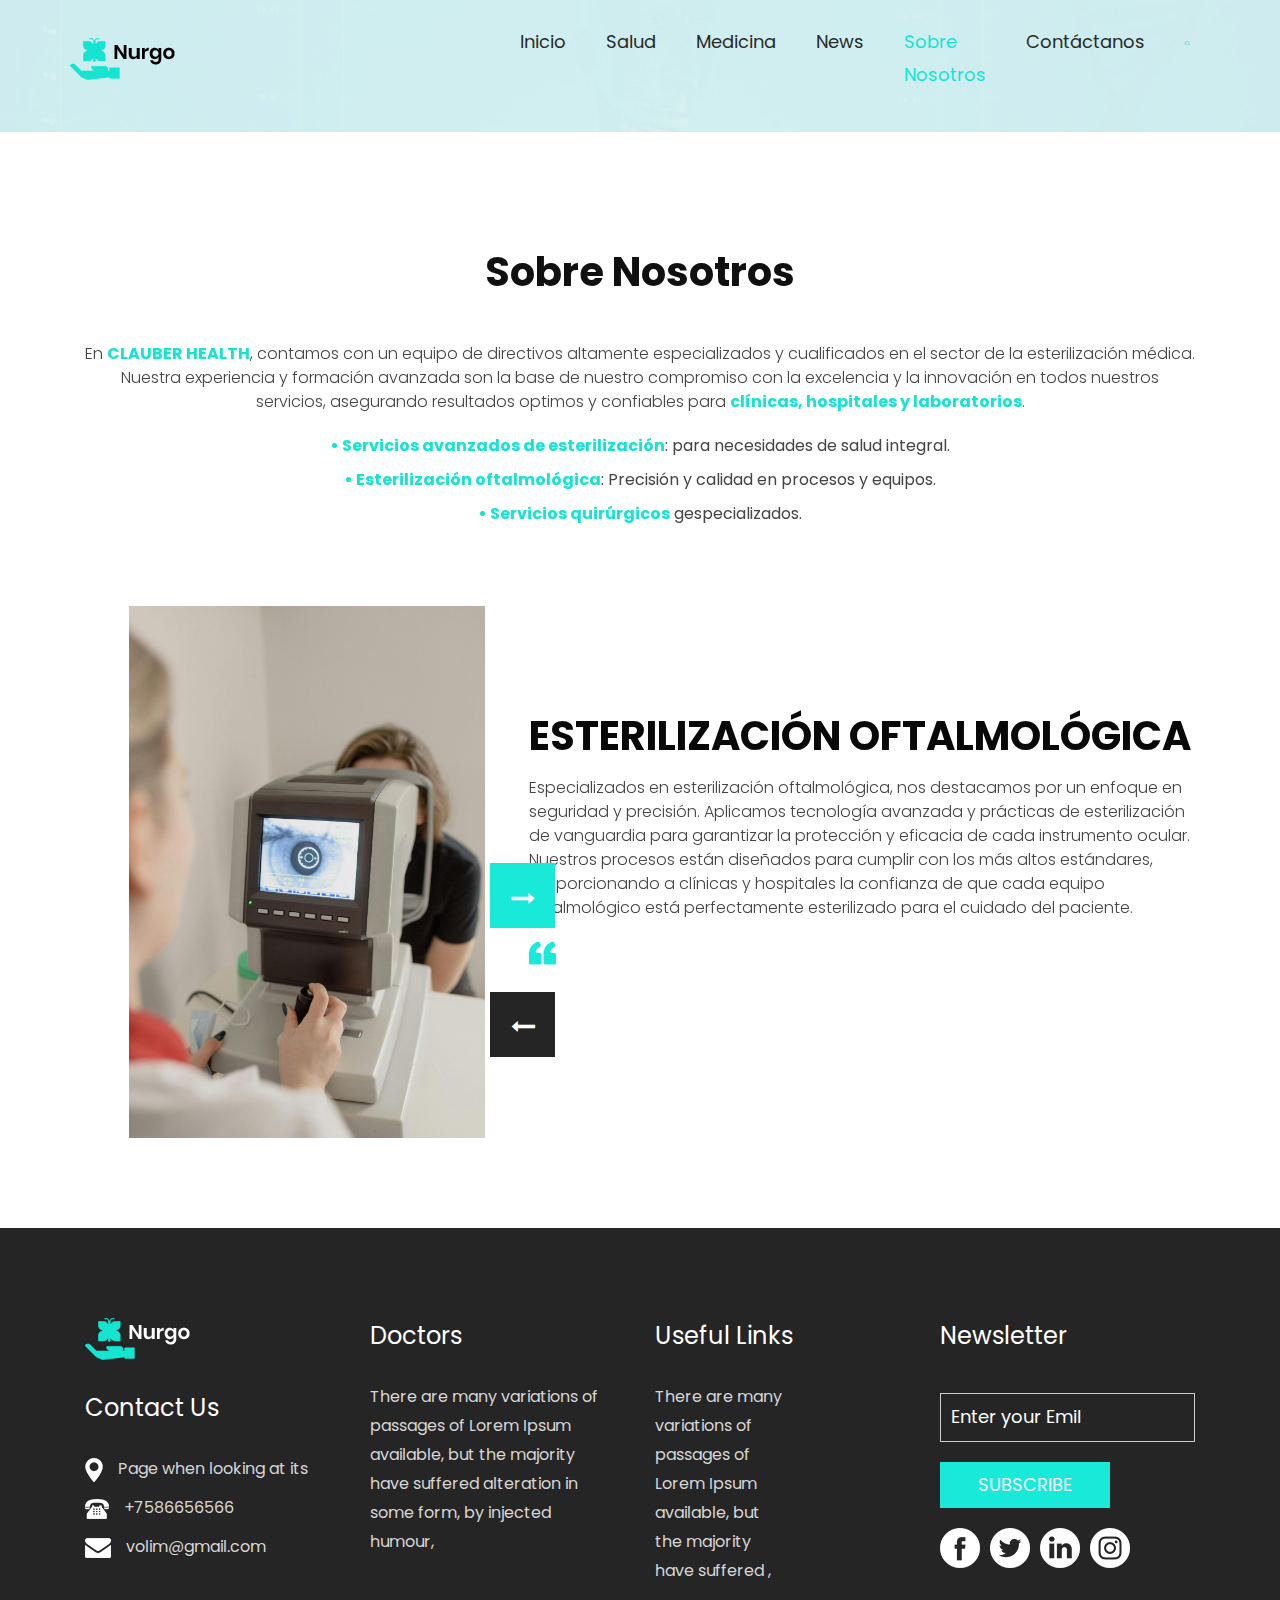
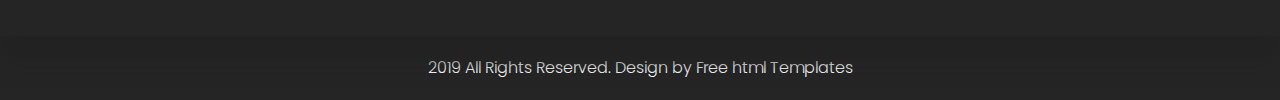
==== commit e2c07478: "Segundos cambios" ====
--- a/client.html
+++ b/client.html
@@ -79,6 +79,9 @@
                      <ul class="unique-client-list">
                         <li><strong class="highlight">• Servicios avanzados de esterilización</strong>: para necesidades de salud integral.</li>
                         <li><strong class="highlight">• Esterilización oftalmológica</strong>: Precisión y calidad en procesos y equipos.</li>
+                        <li><strong class="highlight">• Servicios quirúrgicos</strong> gespecializados.
+                     </li>
+
                     </ul>
 
                      <div class="client_section_2">
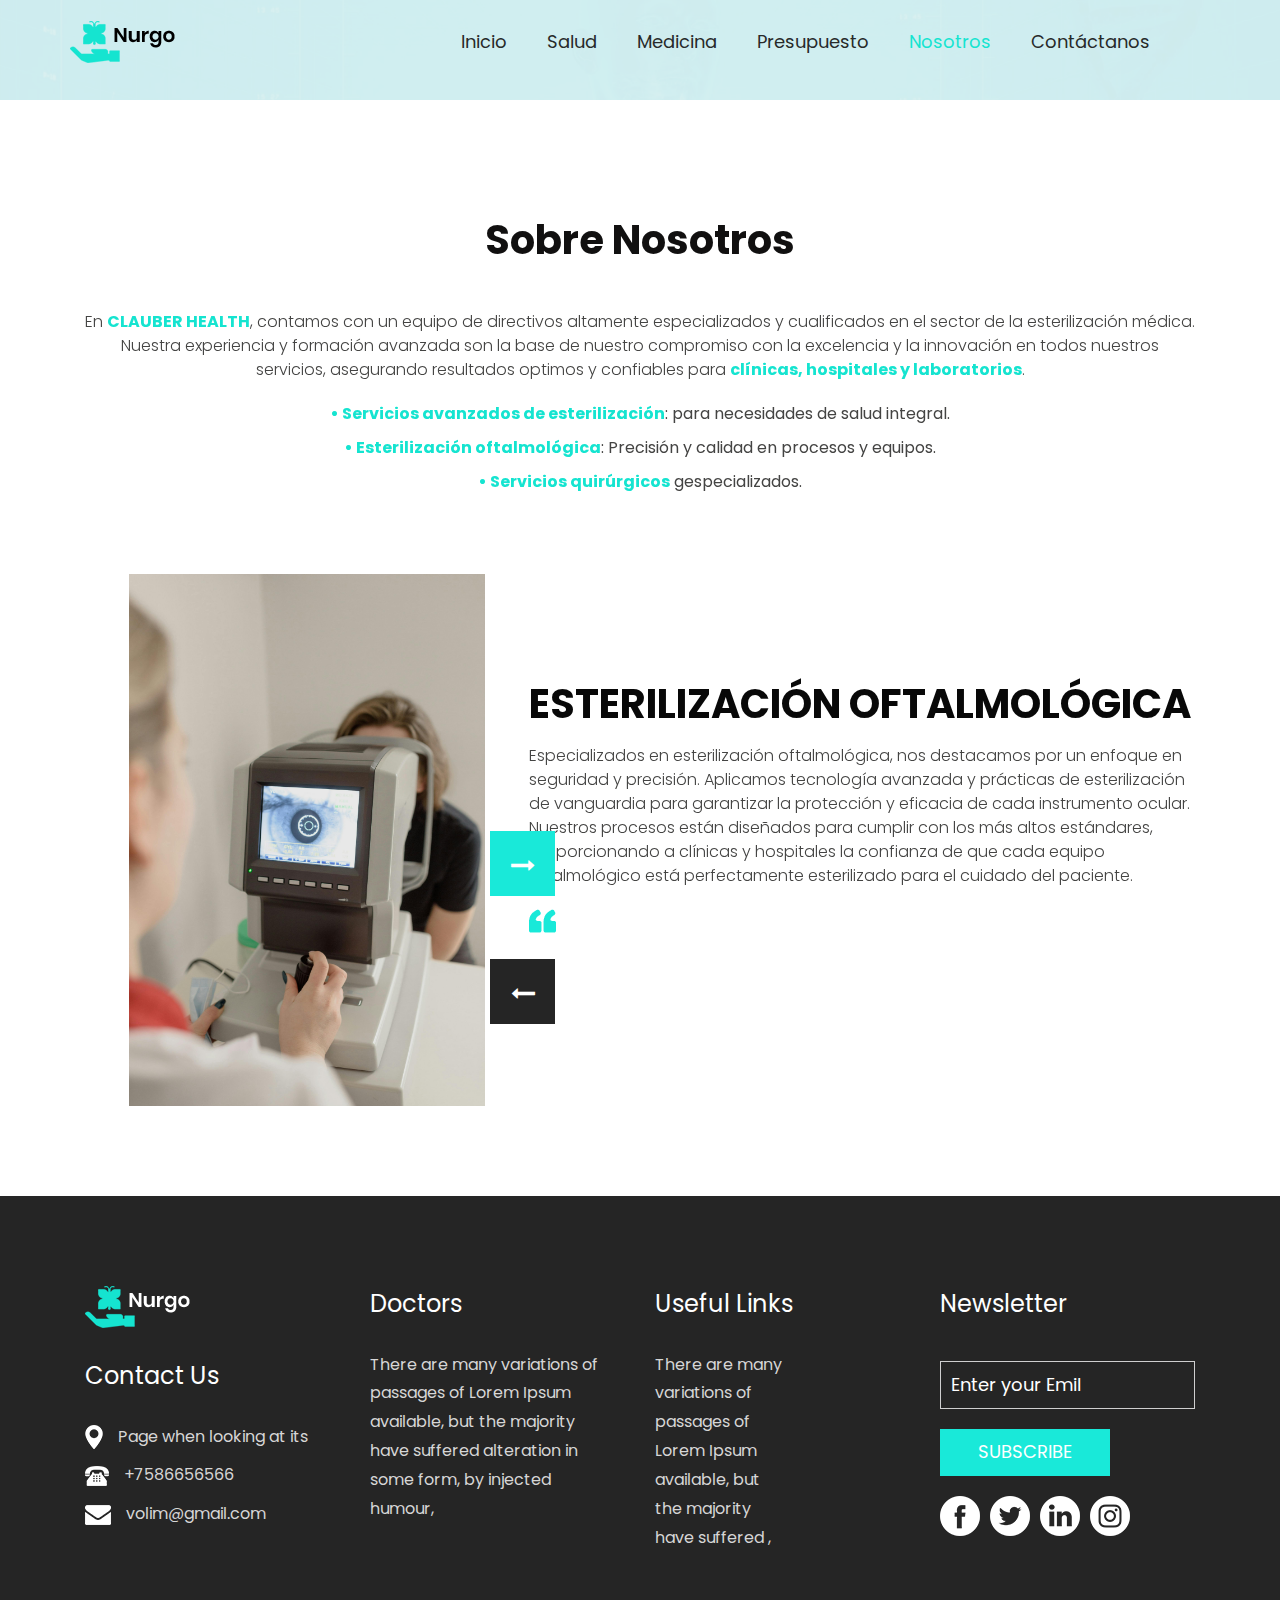
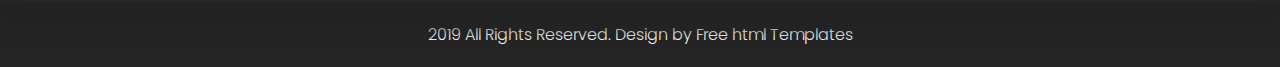
==== commit 2946fb96: "nueva parte" ====
--- a/client.html
+++ b/client.html
@@ -49,10 +49,10 @@
                      <a class="nav-link" href="medicine.html">Medicina</a>
                   </li>
                   <li class="nav-item">
-                     <a class="nav-link" href="news.html">News</a>
+                     <a class="nav-link" href="news.html">Presupuesto</a>
                   </li>
                   <li class="nav-item">
-                     <a class="nav-link active" href="client.html">Sobre Nosotros</a>
+                     <a class="nav-link active" href="client.html">Nosotros</a>
                   </li>
                   <li class="nav-item">
                      <a class="nav-link" href="contact.html">Contáctanos</a>
@@ -98,7 +98,7 @@
                </div>
                <div class="carousel-item">
                   <div class="container">
-                     <h1 class="client_taital">Sobre Nosotros</h1>
+                     <h1 class="client_taital">Nosotros</h1>
                      <p class="client_text">It is a long established fact that a reader will be distracted </p>
                      <div class="client_section_2">
                         <div class="client_left">
--- a/css/style.css
+++ b/css/style.css
@@ -592,6 +592,46 @@
     float: left;
 }
 
+.form_section {
+    padding: 60px 0;
+    background: url('../images/form-bg.png'); /* Usa el fondo que prefieras */
+    background-size: cover;
+}
+
+.form_taital {
+    text-align: center;
+    color: #111111;
+    font-size: 30px;
+    margin-bottom: 40px;
+}
+
+.form-group label {
+    font-size: 16px;
+    color: #666;
+    margin-bottom: 10px;
+    display: block;
+}
+
+.form-control {
+    width: 100%;
+    padding: 10px;
+    border: 1px solid #ddd;
+    margin-bottom: 20px;
+}
+
+.btn-primary {
+    background-color: #4bc5b8;
+    border: none;
+    padding: 10px 20px;
+    color: #fff;
+    cursor: pointer;
+    transition: background-color 0.3s;
+}
+
+.btn-primary:hover {
+    background-color: #39a0a4;
+}
+
 .box_main {
     width: 100%;
     float: left;
@@ -599,6 +639,7 @@
     height: auto;
     border-radius: 15px;
     padding: 40px;
+    text-align: center;
 }
 
 .box_main:hover {
@@ -615,15 +656,20 @@
     text-align: center;
     padding-bottom: 20px;
     line-height: 95px;
+    margin: 0 auto;
+    padding: 20px;
+}
+
+.icon_1 img {
+    width: 50%; /* Ajusta este valor según sea necesario */
+    height: auto; /* Mantiene la proporción de la imagen */
 }
 
 .daily_text {
-    width: 40%;
-    margin: 0 auto;
-    text-align: center;
+    width: auto; /* Ajusta la anchura según sea necesario, o usa auto para contenido automático */
+    margin: 0 auto; /* Centra el texto */
     font-weight: bold;
     font-size: 24px;
-    display: block;
     color: #fff;
     line-height: 30px;
 }
@@ -942,6 +988,7 @@
     color: #d6d6d6;
     font-size: 16px;
     margin-left: 0px;
+    
 }
 
 .Useful_text {
@@ -1025,4 +1072,12 @@
 
 .margin_90 {
     margin: 90px 0px;
+}
+.map_icon .map-link {
+    color: #15e4d0; /* Color celeste por defecto */
+    text-decoration: none;
+}
+
+.map_icon .map-link:hover {
+    color: #77c0c2; /* Un tono más claro de celeste para cuando se pasa el cursor */
 }